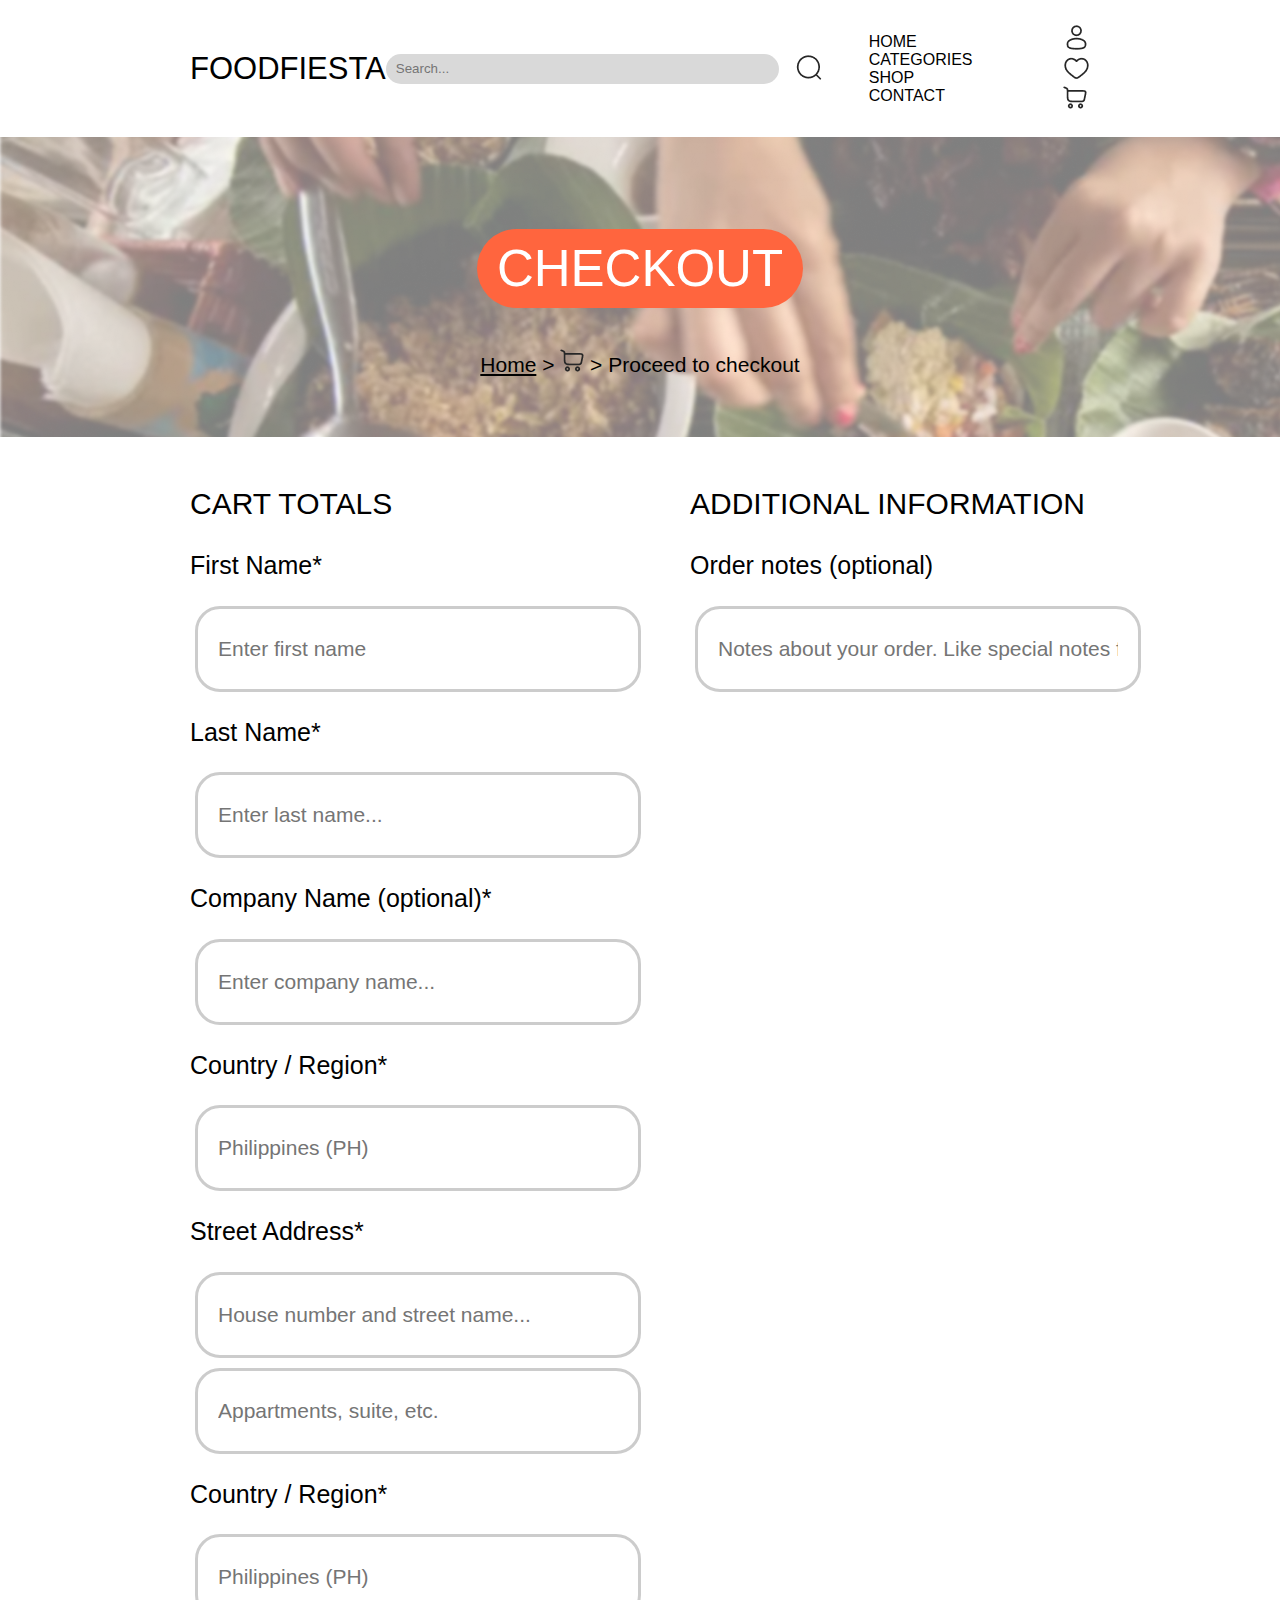
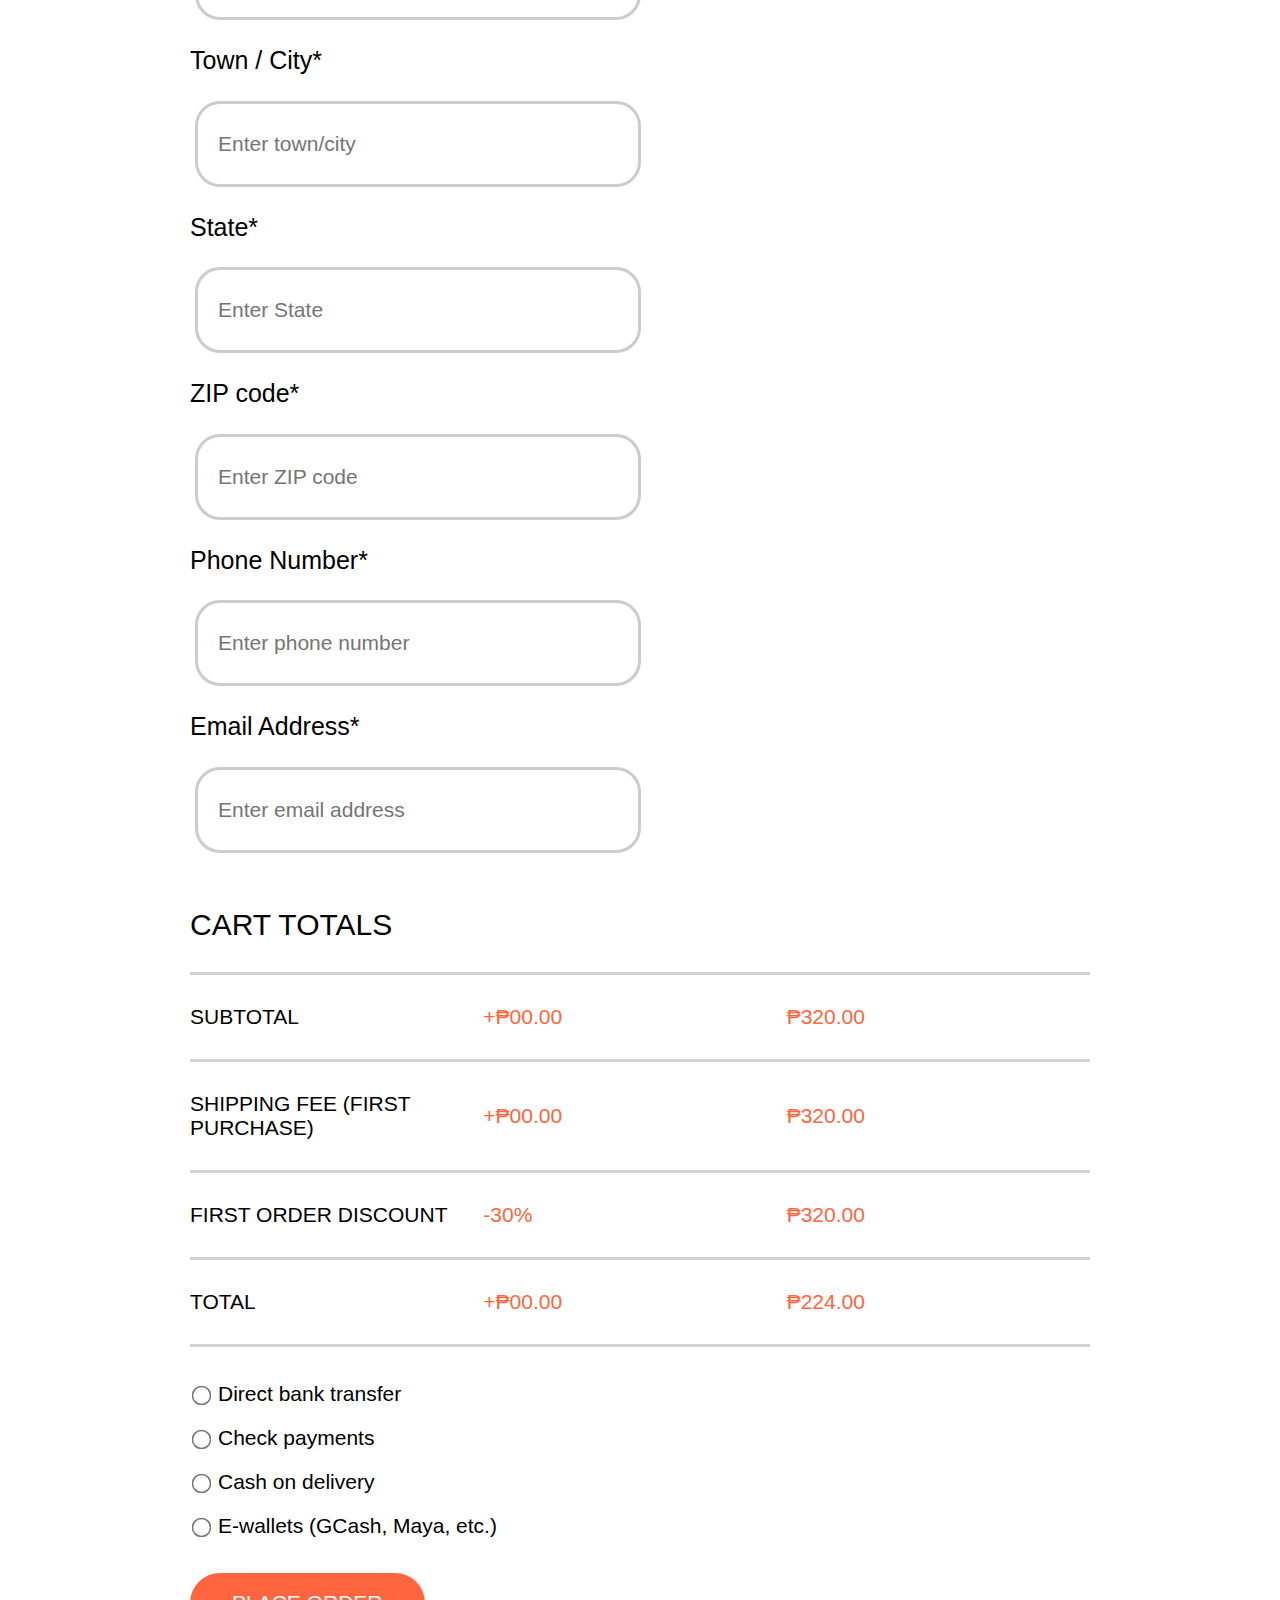
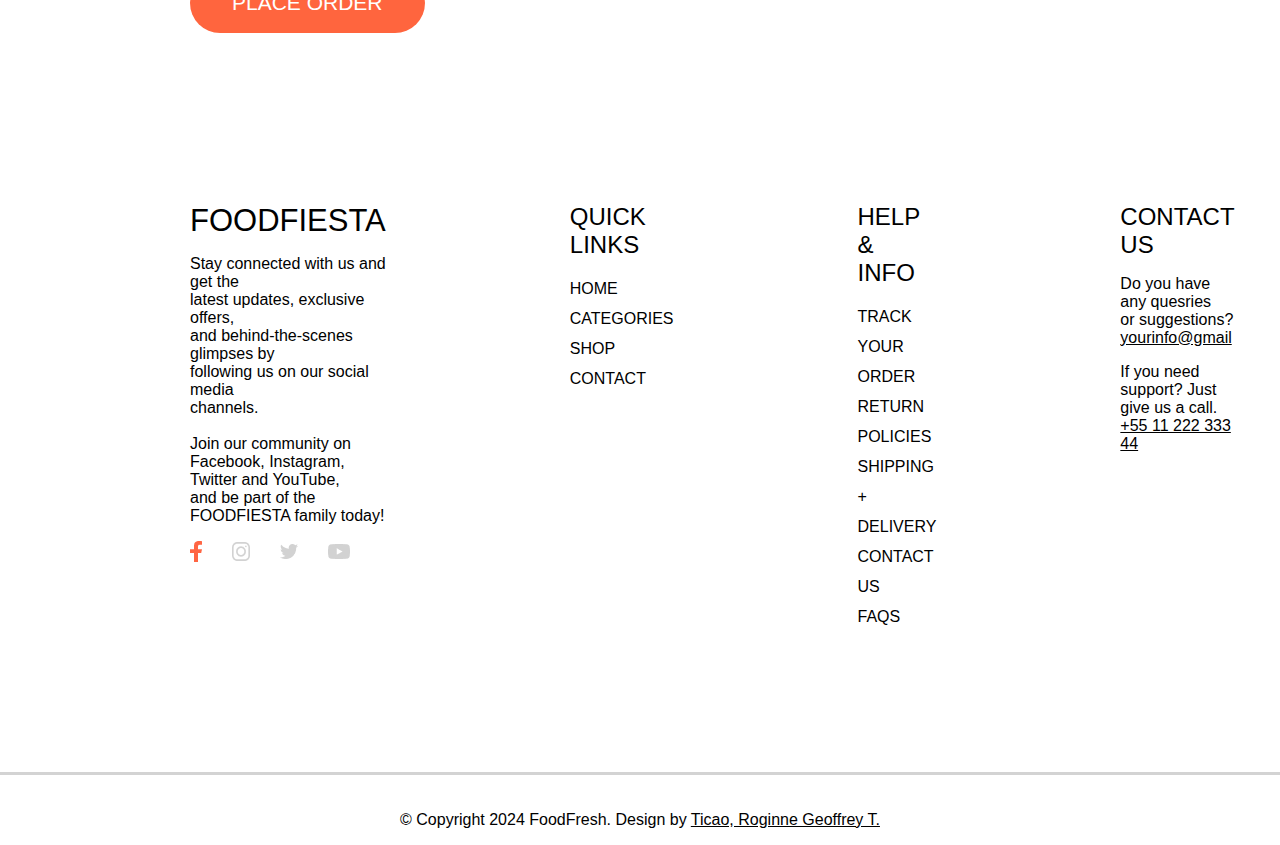
==== Checkout.html @ 88f3a6f5 "Add files via upload" ====
<!DOCTYPE html>
<html lang="en">
<head>
    <meta charset="UTF-8">
    <meta name="viewport" content="width=device-width, initial-scale=1.0">
    <title>FoodFiesta/CheckOut - Ticao</title>
    <link rel="stylesheet" href="OtherPages.css">
</head>
<body>
    <nav class="navbar">
        <div class="navdiv">
            <div class="logo"><a href="index.html"><b>FOOD</b>FIESTA</a></div>
            <div class="search-bar">
                <input type="text" placeholder="Search..." name="search" class="search-input">
                <button type="submit" class="search-Button">
                    <img src="ECommerce Assets/magnifier.png" alt="searchButton">
                </button>
            </div>
            <ul class="navLinks">
                <li><a href="index.html">HOME</a></li>
                <li><a href="index.html#Categories">CATEGORIES</a></li>
                <li><a href="Shop.html">SHOP</a></li>
                <li><a href="#Contact">CONTACT</a></li>
            </ul>

            <div class="buttons">
                <ul>
                    <a href="UserAccount.html">
                        <img src="ECommerce Assets/userAccount.png" alt="userButton">
                    </a>
                    <a href="Heart.html">
                        <img src="ECommerce Assets/heart.png" alt="heartButton">
                    </a>
                    <a href="Cart.html">
                        <img src="ECommerce Assets/add to cart.png" alt="cartButton">
                    </a>
                </ul>
            </div>
        </div>
    </nav>

    <div class="container">
        <div class="banner">
            <div class="text">
                <p class="title">CHECKOUT</p>
                <p class="bannerLink"><a href="index.html">Home</a> > <a href="Cart.html"><img src="ECommerce Assets/add to cart.png"></a> > Proceed to checkout</p>
            </div>
        </div>
    </div>

    <div class="bigContainer">
        <div class="checkoutContainer">
            <div class="billingContainer">
                <h3 class="titleCartTotal">CART TOTALS</h3>
                <h2>First Name*</h2>
                <input type="text" placeholder="Enter first name" class="billingInput">
                <h2>Last Name*</h2>
                <input type="text" placeholder="Enter last name..." class="billingInput">
                <h2>Company Name (optional)*</h2>
                <input type="text" placeholder="Enter company name..." class="billingInput">
                <h2>Country / Region*</h2>
                <input type="text" placeholder="Philippines (PH)" class="billingInput">
                <h2>Street Address*</h2>
                <input type="text" placeholder="House number and street name..." class="billingInput">
                <input type="text" placeholder="Appartments, suite, etc." class="billingInput">
                <h2>Country / Region*</h2>
                <input type="text" placeholder="Philippines (PH)" class="billingInput">
                <h2>Town / City*</h2>
                <input type="text" placeholder="Enter town/city" class="billingInput">
                <h2>State*</h2>
                <input type="text" placeholder="Enter State" class="billingInput">
                <h2>ZIP code*</h2>
                <input type="text" placeholder="Enter ZIP code" class="billingInput">
                <h2>Phone Number*</h2>
                <input type="text" placeholder="Enter phone number" class="billingInput">
                <h2>Email Address*</h2>
                <input type="text" placeholder="Enter email address" class="billingInput">
            </div>
            <div class="billingContainer">
                <h3 class="titleCartTotal">ADDITIONAL INFORMATION</h3>
                <h2>Order notes (optional)</h2>
                <input type="text" placeholder="Notes about your order. Like special notes for delivery." class="billingInput">
            </div>
        </div>

        <div class = "finalTotal">
            <h3 class="titleCartTotal">CART TOTALS</h3>
		<hr>
		<div class="totalPriceCalc">
			<p>SUBTOTAL</p>
			<span class="prices">+₱00.00</span>
			<span class="prices">₱320.00</span>
		</div>
		<hr>
		<div class="totalPriceCalc">
			<p>SHIPPING FEE (FIRST PURCHASE)</p>
			<span class="prices">+₱00.00</span>
			<span class="prices">₱320.00</span>
		</div>
		<hr>
		<div class="totalPriceCalc">
			<p>FIRST ORDER DISCOUNT</p>
			<span class="prices">-30%</span>
			<span class="prices">₱320.00</span>
		</div>
		<hr>
		<div class="totalPriceCalc">
			<p>TOTAL</p>
			<span class="prices">+₱00.00</span>
			<span class="prices">₱224.00</span>
		</div>
		<hr>
        <div class="optionsContainer">
            <label class="optionLabel">
                <input type="radio" name="option" value="Option 1">
                Direct bank transfer
            </label>
            <label class="optionLabel">
                <input type="radio" name="option" value="Option 2">
                Check payments
            </label>
            <label class="optionLabel">
                <input type="radio" name="option" value="Option 3">
                Cash on delivery
            </label>
            <label class="optionLabel">
                <input type="radio" name="option" value="Option 4">
                E-wallets (GCash, Maya, etc.)
            </label>
        </div>
        <div class="finalOption">
            <a href = "#" id = "option">PLACE ORDER</a>
        </div>
        </div>
    </div>

    <footer class="foot">
        <div>
            <div class="logo"><a href="#"><b>FOOD</b>FIESTA</a></div>
            <p>Stay connected with us and get the<br>
                latest updates, exclusive offers,<br>
                and behind-the-scenes glimpses by<br>
                following us on our social media<br>
                channels.<br><br>
                Join our community on<br>
                Facebook, Instagram, Twitter and YouTube,<br>
                and be part of the FOODFIESTA family today!</p>
                <img src="ECommerce Assets/Newsletter & Socials.png" alt="socialMediaIcons">
        </div>
        <div class="quickLinks">
            <h2>QUICK LINKS</h2>
            <a href="index.html">HOME</a>
            <a href="index.html#Categories">CATEGORIES</a>
            <a href="Shop.html">SHOP</a>
            <a href="#Contact">CONTACT</a>
        </div>
        <div class="quickLinks">
            <h2>HELP & INFO</h2>
            <a href="#TrackYourOrder">TRACK YOUR ORDER</a>
            <a href="#ReturnPolicies">RETURN POLICIES</a>
            <a href="#Shipping+Delivery">SHIPPING + DELIVERY</a>
            <a href="#ContactUs">CONTACT US</a>
            <a href="#Faqs">FAQS</a>
        </div>

        <div class="contactSection">
            <h2>CONTACT US</h2>
            <p>Do you have any quesries<br>
                or suggestions?<br>
                <a href="#yourinfo@gmail.com"><u>yourinfo@gmail</u></a>
            </p>

            <p>If you need support? Just<br>
                give us a call.<br>
                <a href="#LandlineNumber"><u>+55 11 222 333 44</u></a>
            </p>
        </div>
    </footer>

    <div class="copyright">
        <hr>
        <p>© Copyright 2024 FoodFresh. Design by <a href="#author">Ticao, Roginne Geoffrey T.</a></p>
    </div>
</body>
</html>
---- OtherPages.css ----
*{
    text-decoration: none;
    scroll-behavior: smooth;
}

body {
    background-color: white;
    margin: 0;
    padding: 0;
    font-family: Montserrat, sans-serif;
}

.navbar{
    padding-right: 15px;
    padding-left: 15px;
    padding: 8px 190px;
}

.navdiv{
    display: flex;
    align-items: center;
    justify-content: space-between;
}

.logo a{
    font-size: 31px;
    color: rgb(0, 0, 0);
    letter-spacing: 9%;
    font-weight:300;
    transition: 0.3s ease;
}

.logo a:hover {
    color:rgb(255, 101, 62);
}

.navLinks li{
    list-style: none;
    display: inline-block;
    padding-right: 50px;
}

.navLinks li a{
    color: rgb(0, 0, 0);
    font-size: 16px;
    transition: 0.3s ease;
    letter-spacing: 9%;
}

.navLinks li a:hover {
    padding: 5px;
    border-radius: 25px;
    background-color: rgb(255, 101, 62);
}

.search-bar {
    display: flex;
    justify-content: center;
    align-items: center;
    gap: 10px;
}

.search-input {
    letter-spacing: 6%;
    border-radius: 25px;
    padding: 10px;
    width: 373px;
    height: 10px;
    border: none;
    background-color: rgb(217, 217, 217);
    font-family: Montserrat, sans-serif;
}

.search-input:focus {
    outline: none;
}


.buttons img {
    margin-right: 20px;
    transition: 0.3s ease;
}

.buttons img:hover {
    filter: invert(1);
    background-color: rgb(0, 154, 193);
    padding: 2px;
    border-radius: 50px;
}

.search-Button {
    text-decoration: none;
    border: none;
    background: none;
    cursor: pointer;
    transition: 0.3s ease;
}

.search-Button:hover {
    color: rgb(208, 208, 208);
}

.container {
    display: flex;
    flex-direction: column;
}

.banner {
    font-weight:300;
    width: 100%;
    height: 300px;
    background-image: url('ECommerce Assets/first image.png');
    background-repeat: no-repeat;
    display: flex;
    justify-content: center;
    padding: 0 190px;
    box-sizing: border-box;
}

.text {
    font-size: 51px;
    letter-spacing: 6%;
    display: flex;
    justify-content: center;
    align-items: center;
    padding: 0px 60px;
    flex-direction: column;
    position: relative;
    flex: 1;
}

.bannerLink {
    font-size: 21px;
    font-weight: 400;
    a {
        text-decoration: underline;
        color: black;
        transition: 0.3s ease;
    }

    a:hover {
        background-color: rgb(255, 101, 62);
        text-decoration: none;
        color: white;
        padding: 5px;
        border-radius: 25px;
    }
}

.text p {
    margin-bottom: 20px;
}

.title {
    padding: 10px 20px;
    background-color: rgb(255, 101, 62);
    border-radius: 50px;
    color: white;
}

.bigContainer {
    font-weight:300;
    display: flex;
    flex-direction: column;
    padding: 50px 190px;
    letter-spacing: 6%;
    font-size: 30px;
}

.padding {
    padding-bottom: 100px;
}

.slashes {
    color: rgb(208, 208, 208);
    letter-spacing: 6%;
    font-size: 19px;
    display: inline-block;
    align-items: center;
    justify-content: center;
}

.slides {
    display: flex;
    gap: 10px;
    padding: 10px;
    box-sizing: border-box;
    justify-content: center;
    align-items: center;
    overflow-x: auto;
    white-space: nowrap;  /* Added this line */
}

.slides div {
    min-width: 250px;  /* Changed from width to min-width */
    background-color: white;
    border: 1px solid rgb(219, 219, 219);
    display: flex;
    justify-content: center;
    align-items: center;
    flex-direction: column;
    border-radius: 10px;
    padding: 20px 10px;
    transition: 0.3s ease;
}


.images {
    max-width: 180px;
    height: 178px;
    border-radius: 10px;
}


.names{
    display: flex;
    font-size: 21px;
    margin: 25px 0;
    color: black;
}

.stars {
    padding-top: 15px;
    width: 104px;
    height: 16px;
    transition: 0.3s ease;
}

.soldWithCart {
    display: flex;
    font-size: 16px;
    gap: 100px;
    align-items: center;
    margin: 0px;
}

.soldWithCart img {
    transition: 0.3s ease;
}

.soldWithCart {
    display: flex;
    font-size: 16px;
    gap: 10px;
    align-items: center;
}

.wishlist {
    margin-left: 80px;
}

.soldWithCart img {
    transition: 0.3s ease;
}

.slides div:hover {
    background-color: rgb(255, 101, 62);
    p {
        color: white;
    }
    .stars {
        filter: grayscale(1) brightness(1000%);
    }
    .soldWithCart img {
        filter: invert(1);
    }
}

.soldWithCart img:hover {
    background-color: rgb(122, 255, 255);
    border-radius: 50px;
    padding: 5px;
}

.horizontalScrolling {
    justify-content: flex-start;
    box-sizing: border-box;
}

.horizontalScrolling {
    justify-content: flex-start;
    box-sizing: border-box;

    .prices {
        margin-top: 0;
    }
    
    p {
        margin: 10px 0;
    }
}

.prices {
    display: flex;
    color: rgb(255, 101, 62);
    font-size: 25px;
    margin-top: 10px;
}

.foot {
    display: flex;
    flex-direction: row;
    padding: 0px 190px;
    margin: 120px 0;
    gap: 184px;
    justify-content: flex-start;
    
    a:hover {
        color: rgb(255, 101, 62);
    }
}

.quickLinks {
    text-decoration: none;
    list-style-type: none;
    h2 {
        margin-top: 0;
        margin-bottom: 15px;
        font-weight: 300;
    }
}

.quickLinks a {
    display: flex;
    color: black;
    line-height: 30px;
    transition: 0.3s ease;
}

.contactSection {
    color: black;

    h2 {
        margin-top: 0;
        margin-bottom: 15px;
        font-weight: 300;
        text-decoration: none;
    }

    a {
        text-decoration: underline;
        color: black;
    }
}

.copyright {
    display: flex;
    justify-content: center;
    align-items: center;
    flex-direction: column;
    

    hr {
        width: 100%;
        height: 3px;
        border: none;
        background-color: lightgray;
    }
    
    a {
        text-decoration: underline;
        color: black;
        transition: 0.3s ease;
    }

    a:hover {
        color: rgb(255, 101, 62);;
    }
}


/*THIS IS FOR THE Cart.html*/

#cartTable {
    display: flex;
    flex-direction: column;
    justify-content: center;
    align-items: center;

    hr {
        width: 110%;
        height: 3px;
        border: none;
        background-color: lightgray;
        margin: 20px 0;
    }
}

/* Header of the cart */
.headerOfCart {
    display: flex;
    flex-direction: row;
    justify-content: flex-start;
    align-items: center;
    width: 100%; /* Ensure the header takes up full width */
    gap: 200px;
    font-size: 25px;
}

.subtotal {
        font-size: 30px;
        color: rgb(255, 101, 62);
}

.headerOfCart p {
    text-align: left; /* Align text to the left */
    padding-left: 80px;
    margin: 0 10px;
}


#item{
    display: flex;
    flex-direction: row;
    justify-content: center;
    align-items: center;
    gap: 300px;
    
    .prices {
        margin: 0;
    }
    .names{
        margin: 0;
    }
}

#number {
    border: solid rgb(197, 197, 197) 2px;
    text-align: center;
    width: 100px;
    height: 50px;
    font-size: 30px;
    font-family: Montserrat, sans-serif;
    margin: 0;
}

#number:focus {
    outline: none;
}

.delete{
    transition: 0.3s ease;
}

.delete:hover {
    filter: invert(1);
    background-color: rgb(0, 255, 255);
    border-radius: 50%;
    padding: 5px;
    transform: scale(2);

}

/*CART TOTAL*/
h3 {
    font-weight: normal;
    margin-top: 0;
}

.cartPadding {
    padding-top: 0;
    hr {
        width: 100%;
        height: 3px;
        border: none;
        background-color: lightgray;
        margin: 20px 0;
    }
}

.titleCartTotal {
    font-size: 30px;
}

/* Ensure flexbox properties for proper alignment */
.totalPriceCalc {
    display: flex;
    justify-content: space-between;
    align-items: center;
    flex-direction: row;
    padding: 10px 0; /* Added padding for spacing */
    width: 100%; /* Ensure full width */
}

/* Consistent styling for price elements */
.totalPriceCalc p {
    flex: 1;
    text-align: left;
    margin: 0;
}

.totalPriceCalc .prices {
    flex: 1;
    text-align: right;
    margin: 0;
    padding-right: 10px; /* Consistent padding for alignment */
}

/* Adjustments for the .bigContainer */
.bigContainer.cartPadding {
    padding: 0 190px; /* Adjust padding as needed */
    p {
        font-size: 21px;
    }

    .prices {
        font-size: 21px;
    }
}

hr {
    width: 100%;
    height: 3px;
    border: none;
    background-color: lightgray;
    margin: 20px 0;
}

.finalOption {
    margin-top: 30px;
    display: flex;
    gap: 20px;
    justify-content: flex-start;
    align-items: center;
}

#option {
    display: block;
    background-color: rgb(255, 101, 62);
    padding: 18px 42px;
    border-radius: 200px;
    font-size: 21px;
    letter-spacing: 9%;
    text-decoration: none;
    color: white;
    transition: 0.3s ease;
}

#option:hover {
    padding: 25px 50px;
    font-size: 20px;
}

.billingInput {
    height: 80px;
    margin: 5px;
    padding: 0 20px;
    font-family: Montserrat, sans-serif;
    border: rgb(204, 204, 204) solid 3px;
    border-radius: 25px;
    width: 100%;
    font-size: 21px;
}

.billingInput:focus {
    outline: none;
}

.bigContainer h2 {
    font-size: 25px;
    font-weight: normal;
}

/* Add to your existing CSS */
.checkoutContainer {
    display: flex;
    flex-direction: row;
    gap: 100px; /* Adjust the gap as needed */
    width: 100%; /* Ensure the container takes up full width */
    margin-bottom: 50px;
}

.billingContainer {
    flex: 1; /* Allow both containers to take equal space */
}

.bigContainer {
    font-weight: 300;
    display: flex;
    flex-direction: column;
    padding: 50px 190px;
    letter-spacing: 6%;
    font-size: 30px;
}

.finalTotal {
    h3 {
        font-size: 30px;
    }

    p, .prices {
        font-size: 21px;
    }
}

.optionsContainer {
    display: flex;
    flex-direction: column;
    gap: 10px;
    margin: 30px 0;
}

.optionLabel {
    display: flex;
    align-items: center;
    font-size: 21px;
    padding: 5px 0;
}

.optionLabel input[type="radio"] {
    margin-right: 10px;
    transform: scale(1.5);
}

/* Optional: Add some hover effects */
.optionLabel:hover {
    background-color: rgb(255, 101, 62);
    color: white;
    padding: 5px;
    border-radius: 25px;
    transition: 0.3s ease;
}

.tabs li {
    list-style: none;
    font-size: 21px;
}

.subTabs {
    padding-bottom: 10px;
}

.tabsSection {
    background-color: darkgray;
    width: 300px;
    padding: 10px;
    margin-bottom: 700px;
    border-radius: 10px;
}

.highlighted {
    color: rgb(255, 101, 62);
}

.profileSection {
    display: flex;
    flex-direction: row;
    gap: 100px;
}

.profileSection .billingContainer {
    h2 {
        font-size: 21px;
    }
}

.dateOfBirth {
    display: flex;
    flex-direction: row;
    gap: 10px;
}
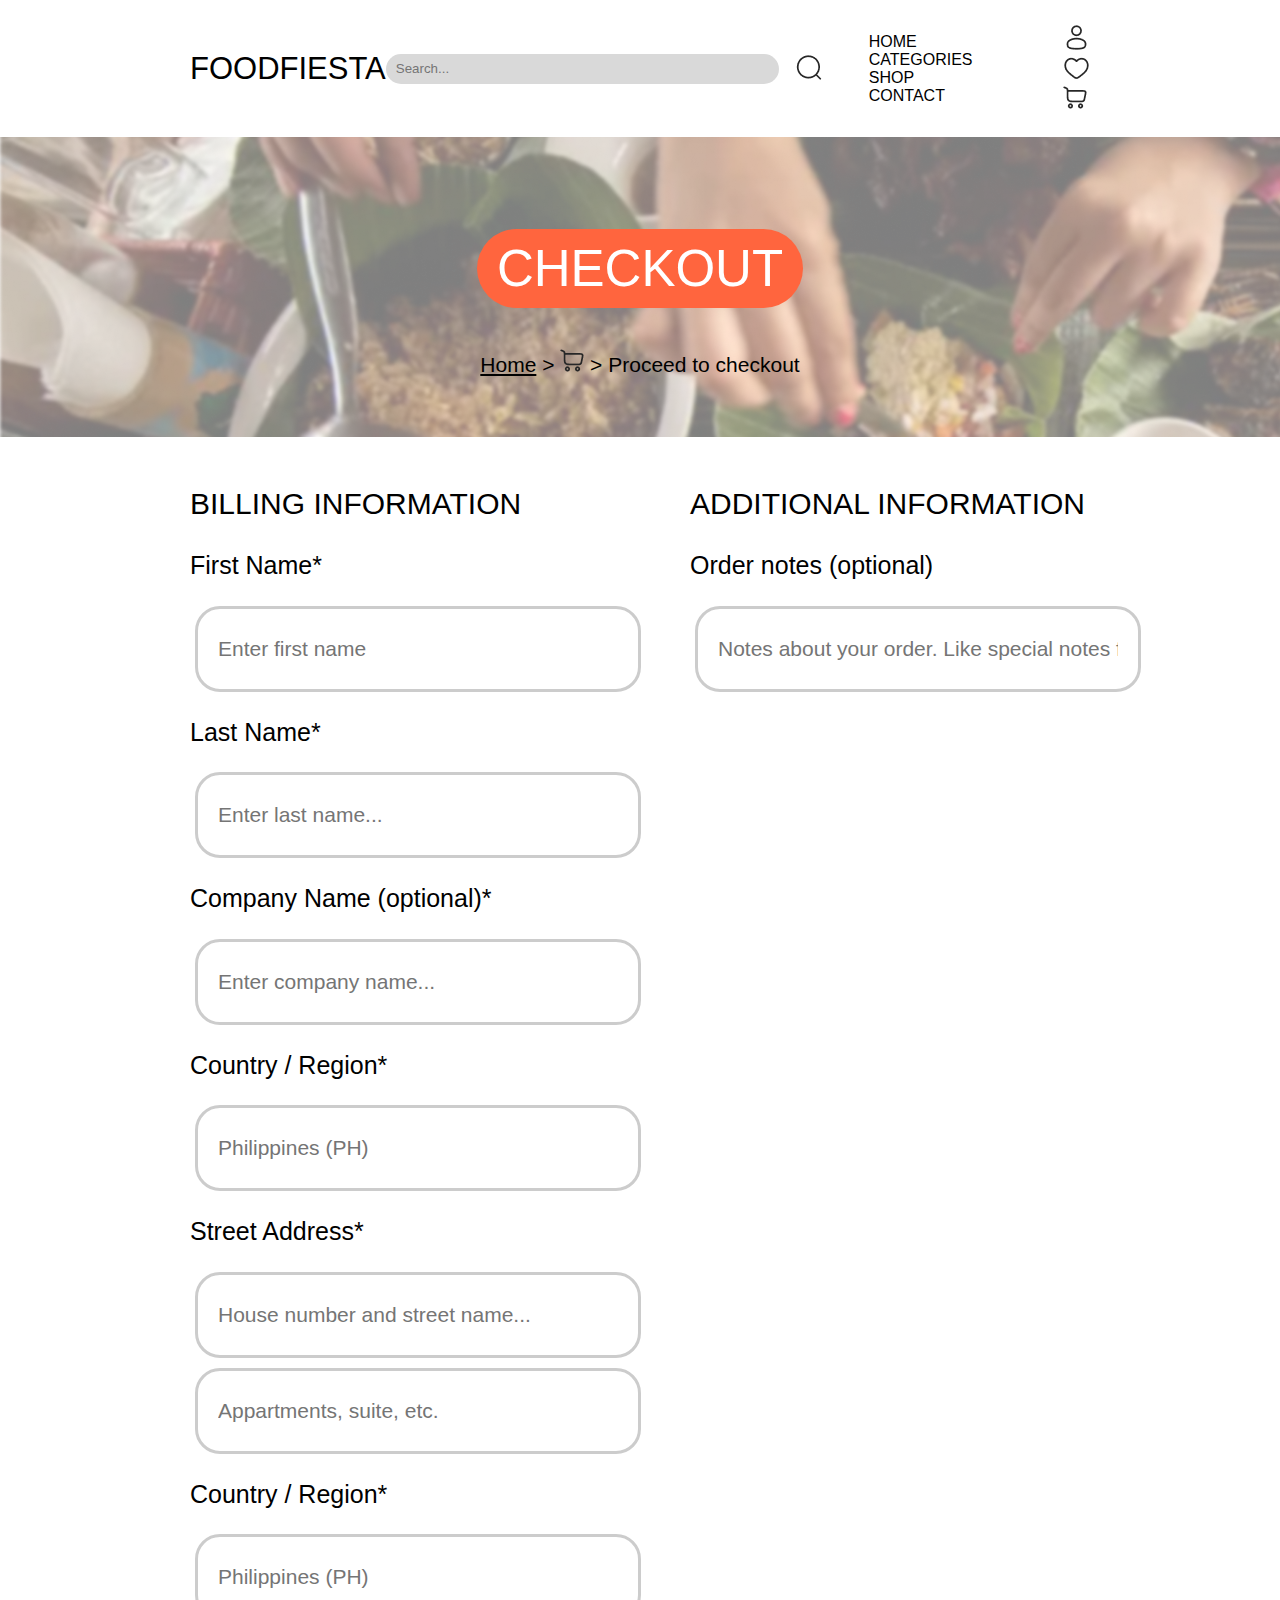
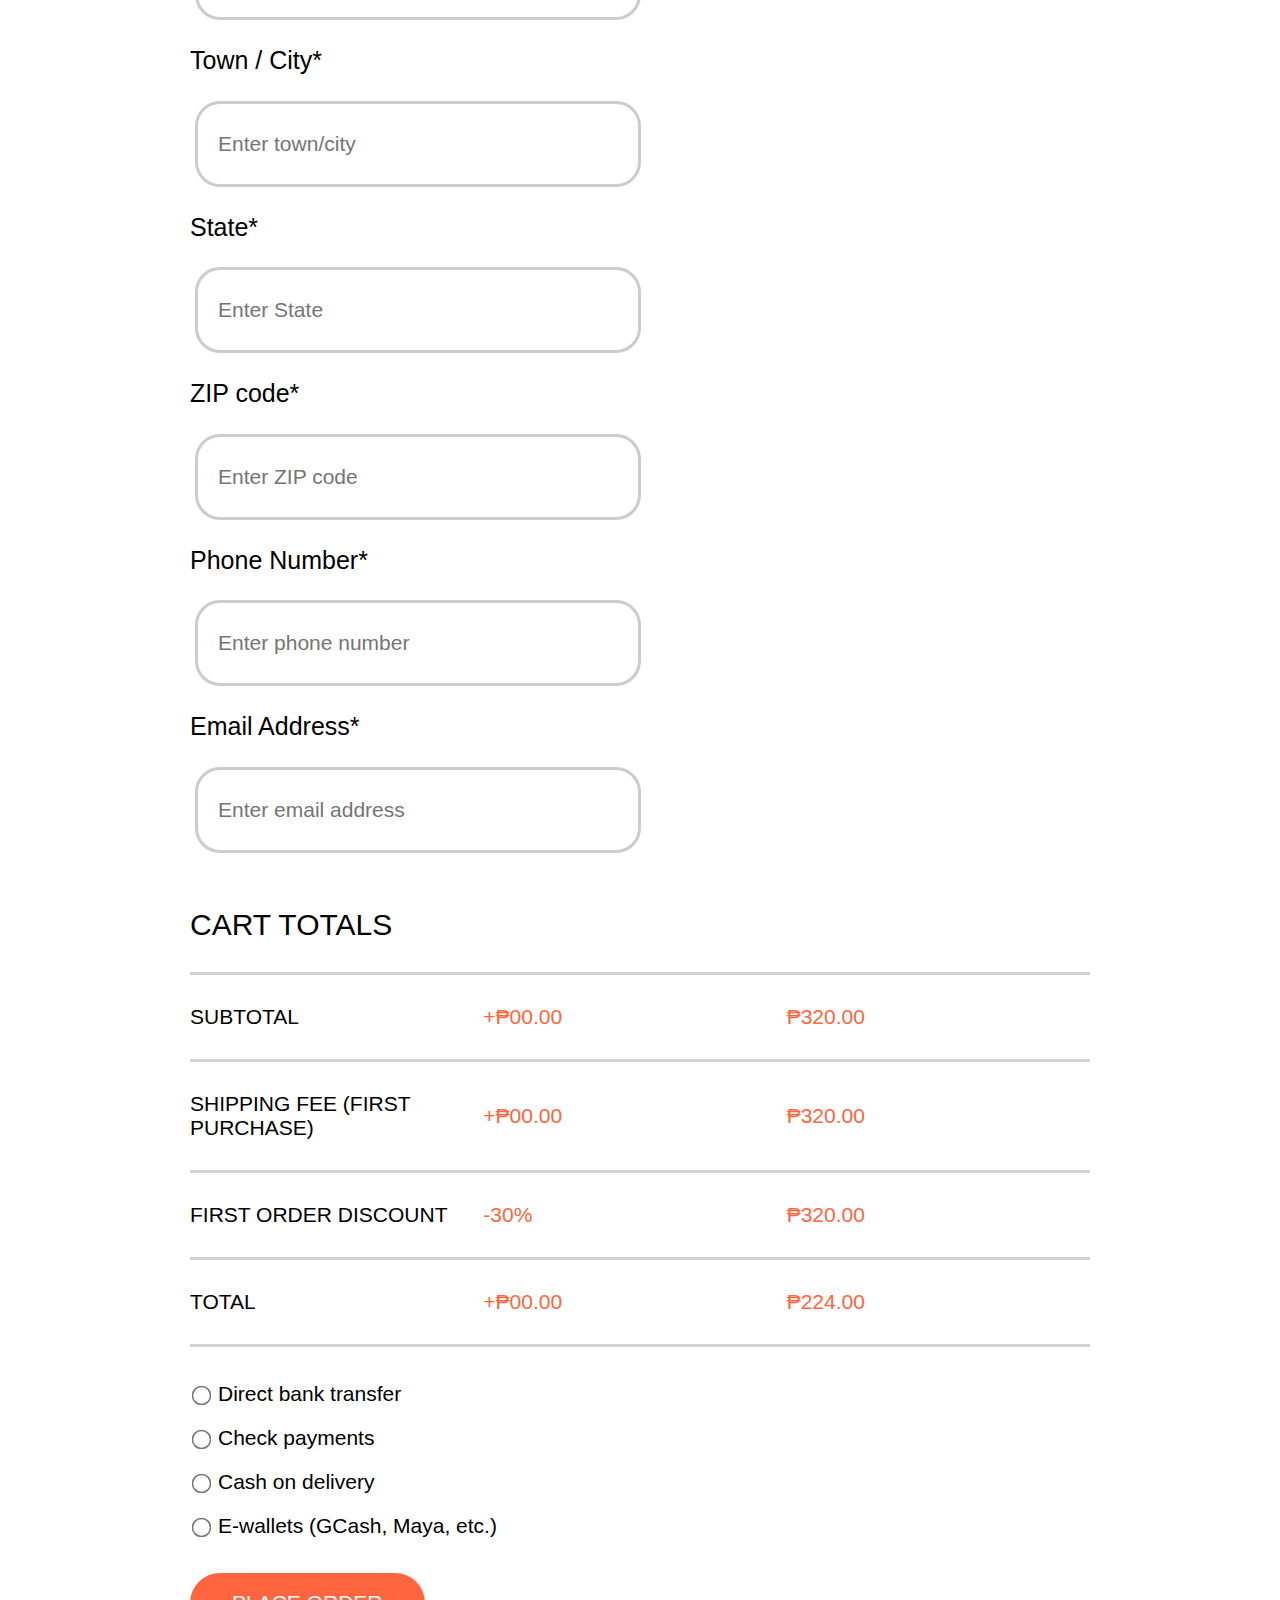
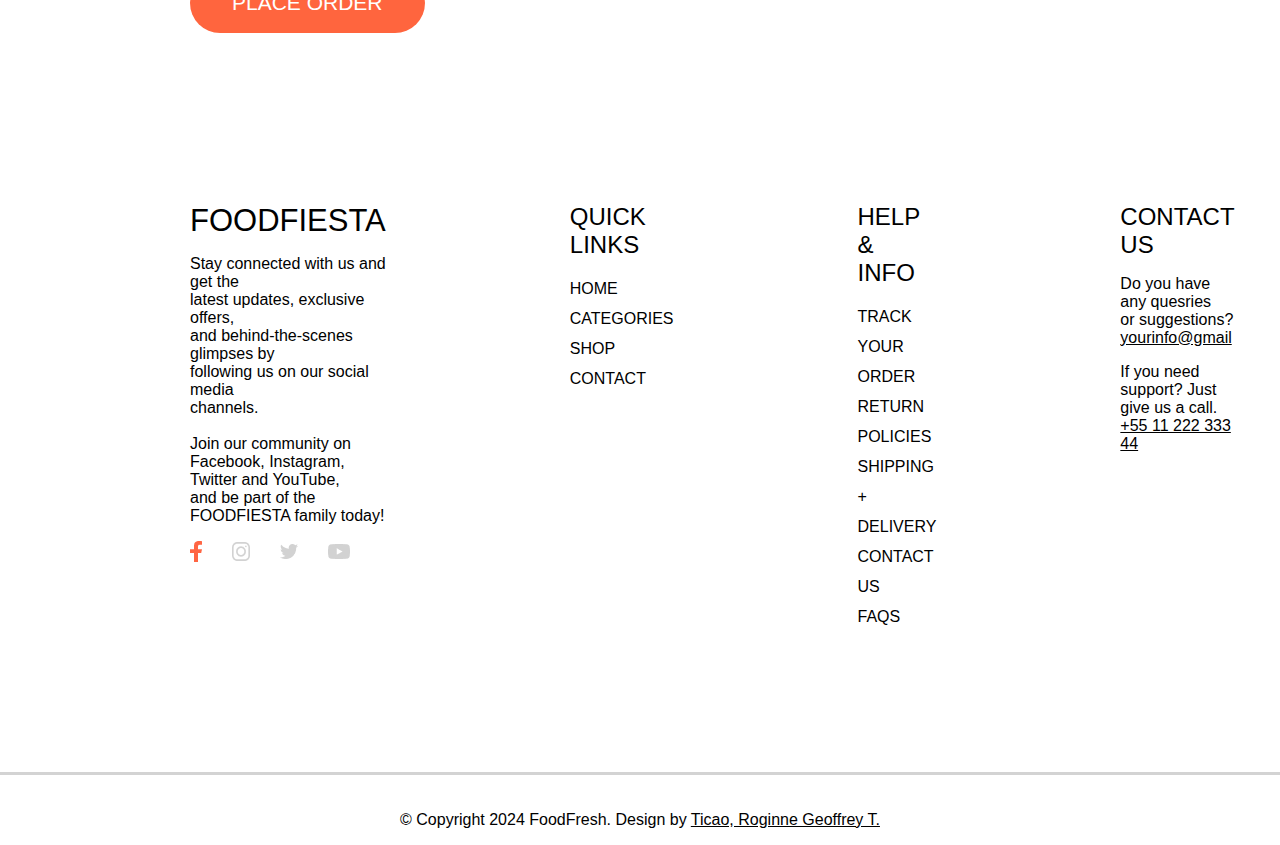
==== commit 87dc6592: "Update Checkout.html" ====
--- a/Checkout.html
+++ b/Checkout.html
@@ -51,7 +51,7 @@
     <div class="bigContainer">
         <div class="checkoutContainer">
             <div class="billingContainer">
-                <h3 class="titleCartTotal">CART TOTALS</h3>
+                <h3 class="titleCartTotal">BILLING INFORMATION</h3>
                 <h2>First Name*</h2>
                 <input type="text" placeholder="Enter first name" class="billingInput">
                 <h2>Last Name*</h2>
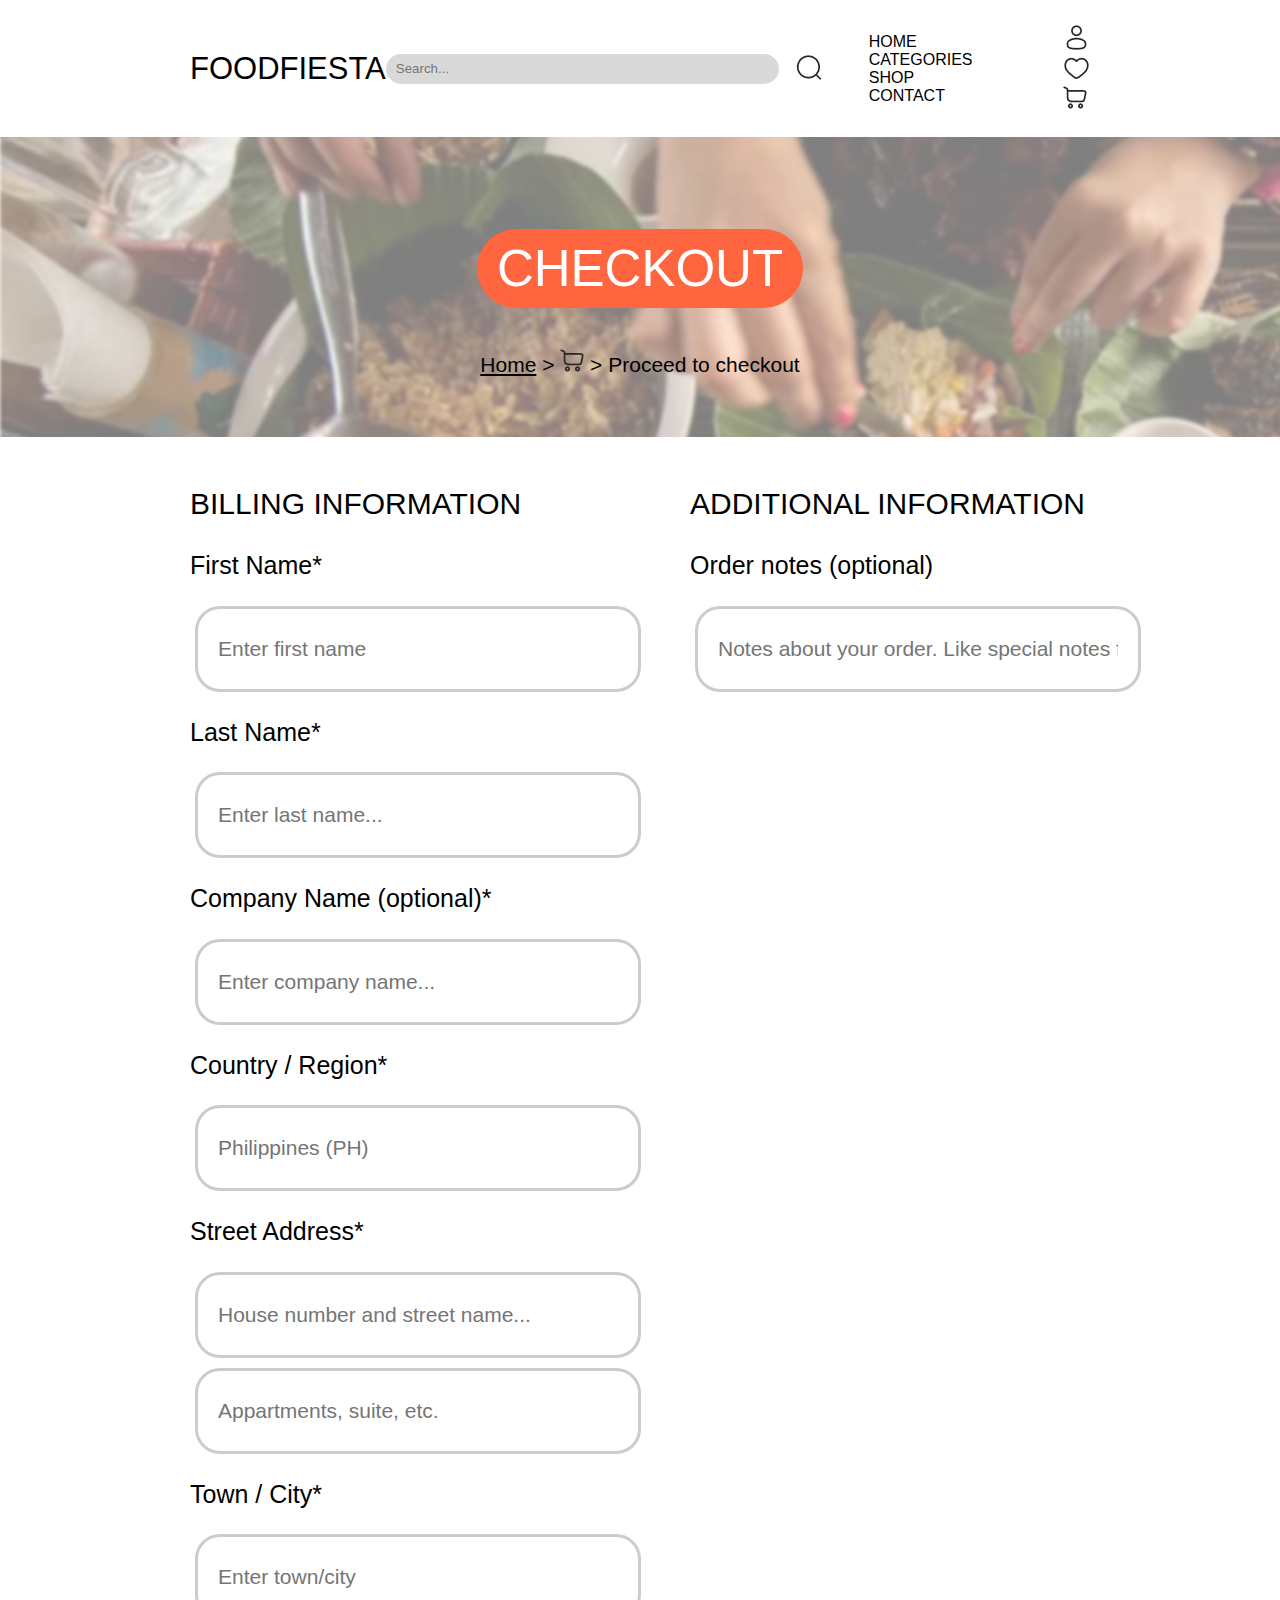
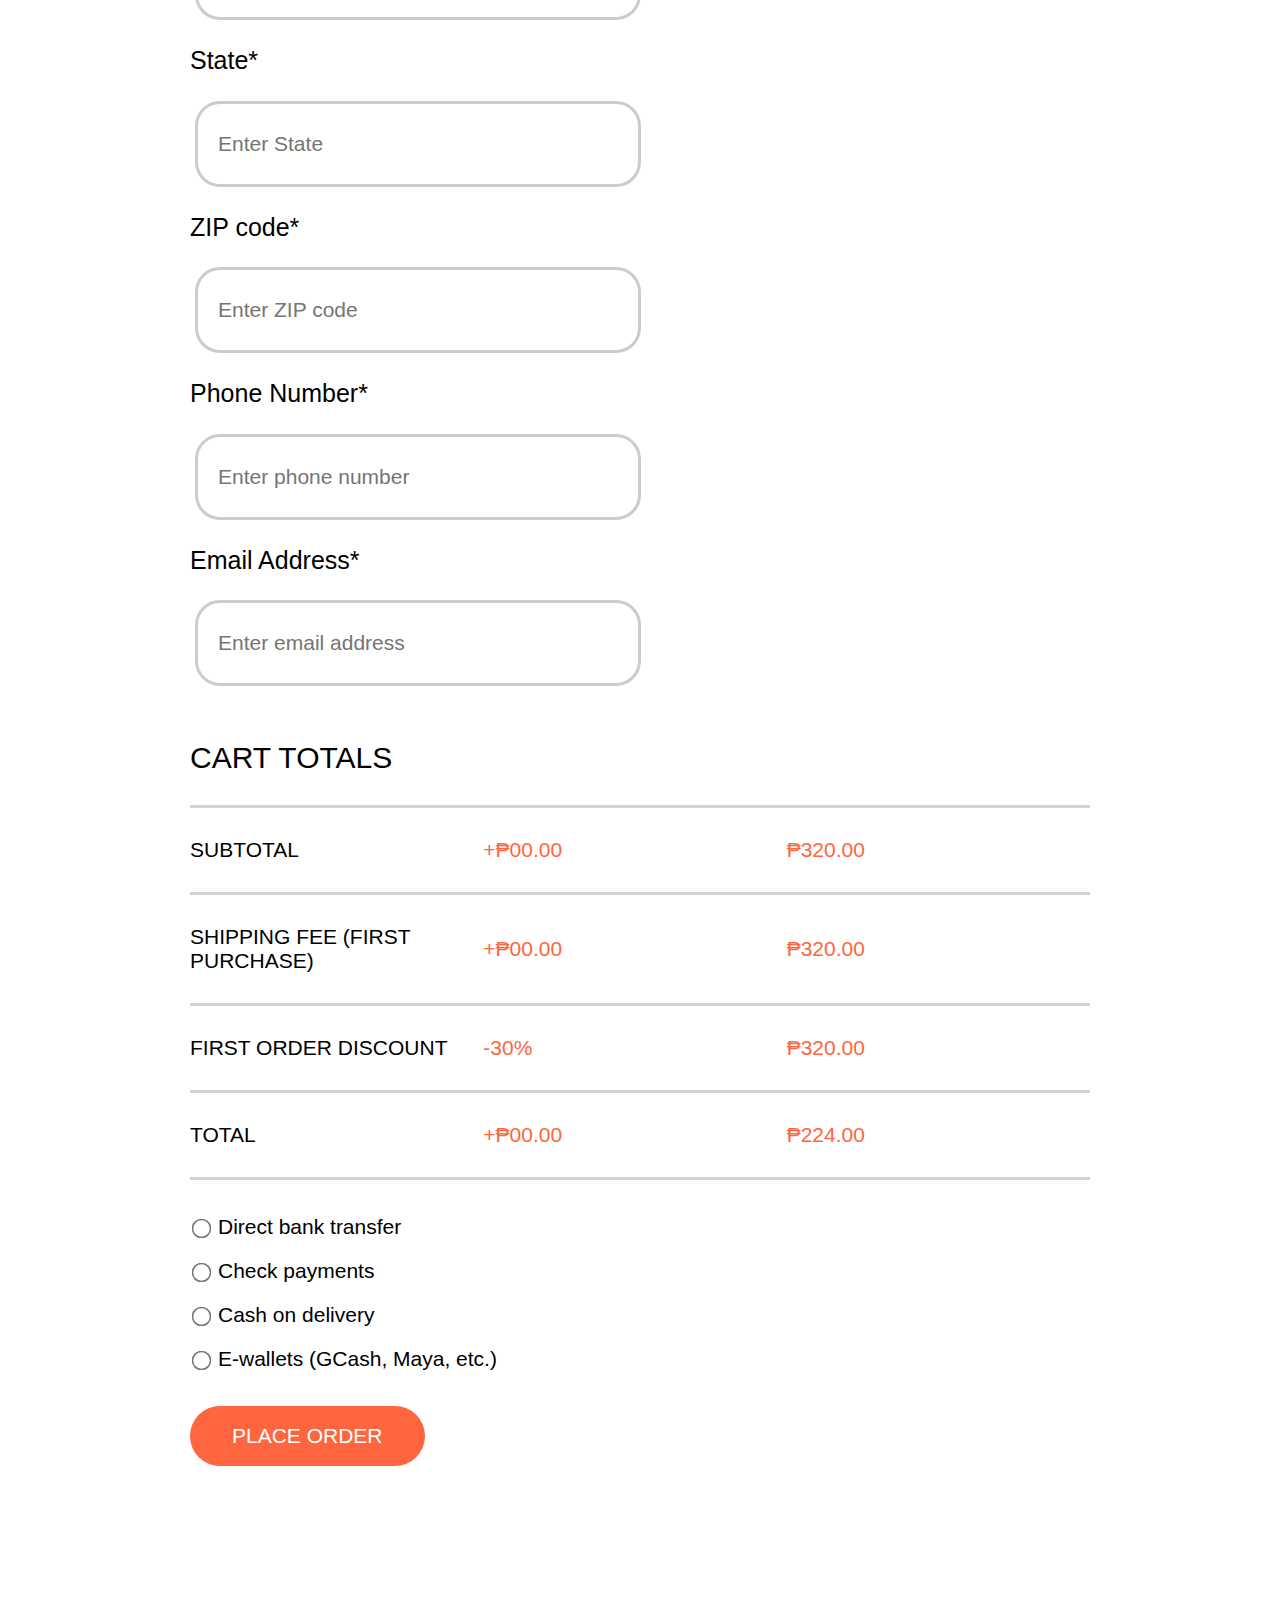
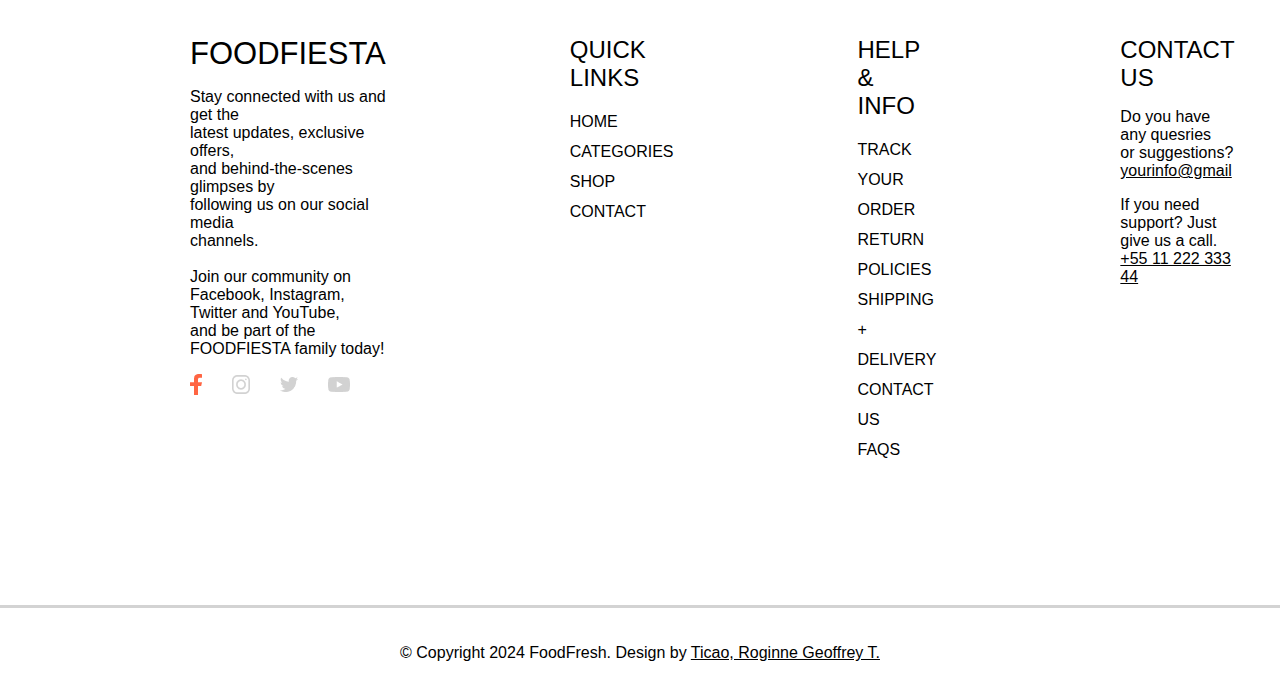
==== commit 35ebbec6: "Update Checkout.html" ====
--- a/Checkout.html
+++ b/Checkout.html
@@ -63,8 +63,6 @@
                 <h2>Street Address*</h2>
                 <input type="text" placeholder="House number and street name..." class="billingInput">
                 <input type="text" placeholder="Appartments, suite, etc." class="billingInput">
-                <h2>Country / Region*</h2>
-                <input type="text" placeholder="Philippines (PH)" class="billingInput">
                 <h2>Town / City*</h2>
                 <input type="text" placeholder="Enter town/city" class="billingInput">
                 <h2>State*</h2>
